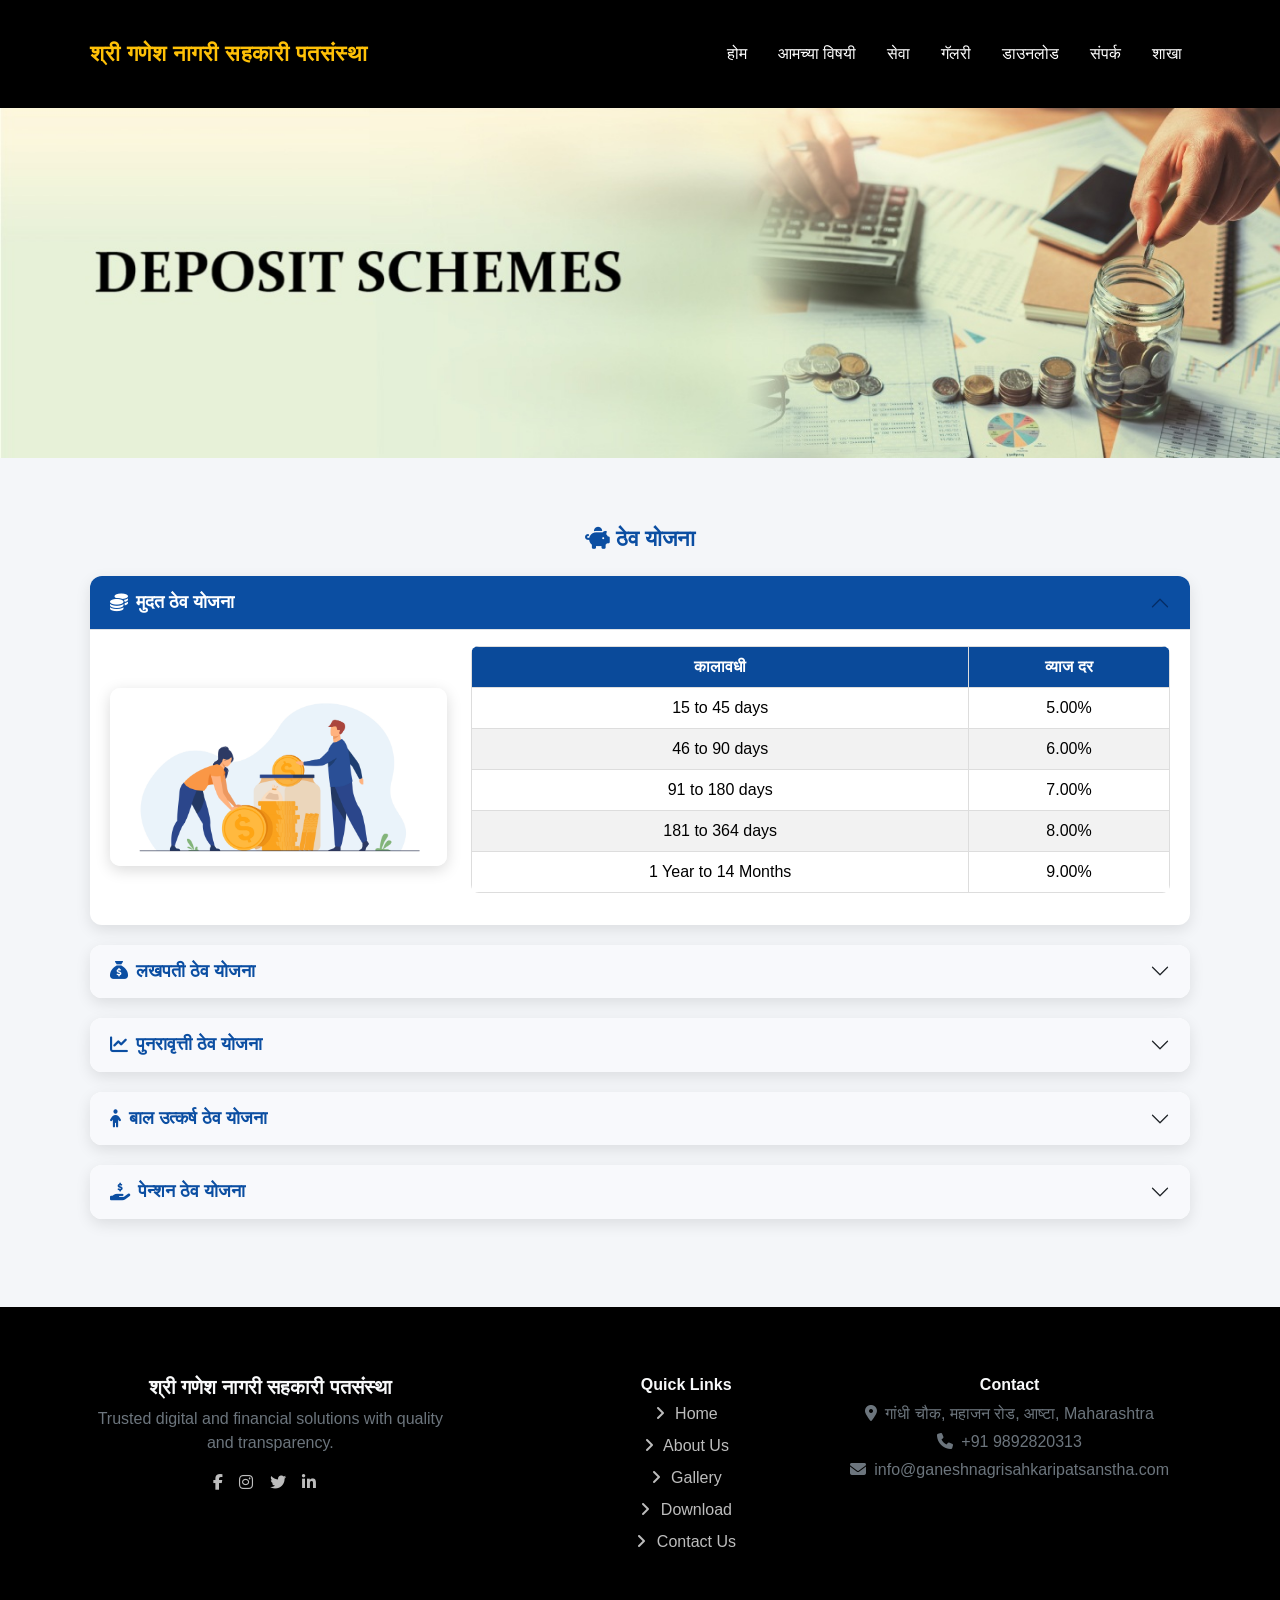
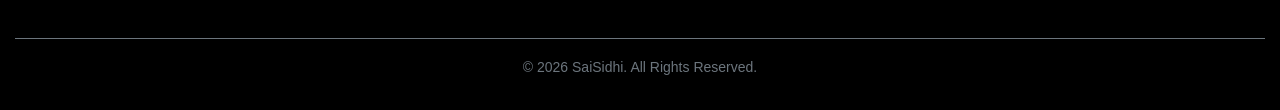
==== deposit.html @ a9bc4e72 "Add files via upload" ====
<!DOCTYPE html>
<html lang="en">
<head>
<meta charset="UTF-8">
    <meta name="viewport" content="width=device-width, initial-scale=1.0">
    <title>श्री गणेश नागरी सहकारी पतसंस्था</title>
    <link href="https://cdn.jsdelivr.net/npm/bootstrap@5.3.3/dist/css/bootstrap.min.css" rel="stylesheet">
    <link href="style.css" rel="stylesheet">
    <link rel="stylesheet" href="https://cdnjs.cloudflare.com/ajax/libs/font-awesome/6.5.1/css/all.min.css">
    <link rel="stylesheet" href="https://unpkg.com/aos@2.3.4/dist/aos.css"/>
<script src="https://unpkg.com/aos@2.3.4/dist/aos.js"></script>
<script src="https://cdn.jsdelivr.net/npm/bootstrap@5.3.3/dist/js/bootstrap.bundle.min.js"></script>


<style>
body{
    font-family: Arial, sans-serif;
    margin:0;
    background:#f4f6f9;
}



.container{
    width:90%;
    margin:auto;
    padding:20px;
}

.scheme{
    background:white;
    margin-bottom:30px;
    padding:20px;
    border-radius:8px;
    box-shadow:0 0 10px rgba(0,0,0,0.1);
}

.scheme h2{
    color:#0b4ea2;
    margin-bottom:15px;
}

.scheme img{
    width:100%;
    max-height:200px;
    object-fit:cover;
    margin-bottom:15px;
    border-radius:5px;
}

table{
    width:100%;
    border-collapse:collapse;
}

table th, table td{
    border:1px solid #ddd;
    padding:10px;
    text-align:center;
}

table th{
    background:#0b4ea2;
    color:white;
}

footer{
    background:#222;
    color:white;
    text-align:center;
    padding:15px;
    margin-top:20px;
}
.accordion-button{
font-weight:600;
font-size:20px;
color:#0b4ea2;
}

.accordion-item{
border-radius:10px;
margin-bottom:15px;
box-shadow:0 3px 8px rgba(0,0,0,0.1);
}

.accordion-button:not(.collapsed){
background:#eaf2ff;
color:#0b4ea2;
}
</style>

</head>

<body>

<header><!-- Dark Black Navbar -->
<nav class="navbar navbar-expand-lg navbar-dark custom-navbar">
  <div class="container">

    <!-- Brand -->
    <a class="navbar-brand fw-bold" href="#" data-aos="fade-right">
      श्री गणेश नागरी सहकारी पतसंस्था
    </a>

    <!-- Toggle Button -->
    <button class="navbar-toggler" type="button" data-bs-toggle="collapse" data-bs-target="#navbarBlack">
      <span class="navbar-toggler-icon"></span>
    </button>

    <!-- Menu -->
    <div class="collapse navbar-collapse" id="navbarBlack">
      <ul class="navbar-nav ms-auto" data-aos="fade-left">

        <li class="nav-item">
          <a class="nav-link" href="index.html">होम</a>
        </li>

        <li class="nav-item">
          <a class="nav-link" href="AboutUs.html">आमच्या विषयी</a>
        </li>

       <li class="nav-item dropdown">

  <a class="nav-link dropdown-toggle" href="#" id="servicesDropdown"
     role="button" data-bs-toggle="dropdown" aria-expanded="false">
     सेवा
  </a>

  <ul class="dropdown-menu">

    <li>
      <a class="dropdown-item" href="deposit.html">
        <i class="fa-solid fa-piggy-bank me-2"></i> ठेव योजना
      </a>
    </li>

    <li>
      <a class="dropdown-item" href="loan.html">
        <i class="fa-solid fa-hand-holding-dollar me-2"></i> कर्ज योजना
      </a>
    </li>

    

    <li>
      <a class="dropdown-item" href="sms.html">
        <i class="fa-solid fa-message me-2"></i> एसएमएस बँकिंग
      </a>
    </li>

  </ul>

</li>

        <li class="nav-item">
          <a class="nav-link" href="Gallery.html">गॅलरी</a>
        </li>

        <li class="nav-item">
          <a class="nav-link" href="Download.html">डाउनलोड</a>
        </li>

        <li class="nav-item">
          <a class="nav-link" href="Contact.html">संपर्क</a>
        </li>
        <li class="nav-item">
          <a class="nav-link" href="branch.html">शाखा</a>
        </li>

      </ul>
    </div>
  </div>
</nav>
</header>
<section class="deposit-banner">
    
</section>
<div class="container my-5">
<!-- Deposit Banner -->

<h2 class="text-center fw-bold mb-4 section-title">
<i class="fa-solid fa-piggy-bank"></i> ठेव योजना
</h2>

<div class="accordion custom-accordion" id="depositAccordion">

<!-- Term Deposit -->
<div class="accordion-item" data-aos="fade-up">

<h2 class="accordion-header">

<button class="accordion-button" type="button"
data-bs-toggle="collapse"
data-bs-target="#term">

<i class="fa-solid fa-coins me-2"></i>
मुदत ठेव योजना
</button>

</h2>

<div id="term" class="accordion-collapse collapse show"
data-bs-parent="#depositAccordion">

<div class="accordion-body row align-items-center">

<div class="col-md-4 text-center">
<img src="image/term.jpg" class="img-fluid scheme-img">
</div>

<div class="col-md-8">

<table class="table table-hover table-striped text-center">

<tr>
<th>कालावधी</th>
<th>व्याज दर</th>
</tr>

<tr>
<td>15 to 45 days</td>
<td>5.00%</td>
</tr>

<tr>
<td>46 to 90 days</td>
<td>6.00%</td>
</tr>

<tr>
<td>91 to 180 days</td>
<td>7.00%</td>
</tr>

<tr>
<td>181 to 364 days</td>
<td>8.00%</td>
</tr>

<tr>
<td>1 Year to 14 Months</td>
<td>9.00%</td>
</tr>

</table>

</div>
</div>
</div>
</div>
<!-- Lakhpati Deposit Scheme -->
<div class="accordion-item" data-aos="fade-up">

<h2 class="accordion-header">

<button class="accordion-button collapsed"
type="button"
data-bs-toggle="collapse"
data-bs-target="#lakhpati">

<i class="fa-solid fa-sack-dollar me-2"></i>
लखपती ठेव योजना

</button>

</h2>

<div id="lakhpati" class="accordion-collapse collapse"
data-bs-parent="#depositAccordion">

<div class="accordion-body row align-items-center">

<div class="col-md-4 text-center">
<img src="image/lakhpati.jpg" class="img-fluid scheme-img">
</div>

<div class="col-md-8">

<table class="table table-striped text-center">

<tr>
<th>मासिक ठेव</th>
<th>परिपक्व रक्कम</th>
<th>कालावधी</th>
</tr>

<tr><td>₹500</td><td>₹25,543</td><td>43 months</td></tr>
<tr><td>₹1,000</td><td>₹51,087</td><td>43 months</td></tr>
<tr><td>₹1,500</td><td>₹76,631</td><td>43 months</td></tr>
<tr><td>₹2,000</td><td>₹1,02,175</td><td>43 months</td></tr>
<tr><td>₹2,500</td><td>₹1,27,718</td><td>43 months</td></tr>
<tr><td>₹5,000</td><td>₹2,55,436</td><td>43 months</td></tr>
<tr><td>₹10,000</td><td>₹5,10,873</td><td>43 months</td></tr>
<tr><td>₹15,000</td><td>₹7,66,309</td><td>43 months</td></tr>

</table>

</div>
</div>
</div>
</div>

<!-- Recurring Deposit -->
<div class="accordion-item" data-aos="fade-up">

<h2 class="accordion-header">

<button class="accordion-button collapsed"
type="button"
data-bs-toggle="collapse"
data-bs-target="#rd">

<i class="fa-solid fa-chart-line me-2"></i>
पुनरावृत्ती ठेव योजना

</button>

</h2>

<div id="rd" class="accordion-collapse collapse"
data-bs-parent="#depositAccordion">

<div class="accordion-body row align-items-center">

<div class="col-md-4 text-center">
<img src="image/recurring.jpg" class="img-fluid scheme-img">
</div>

<div class="col-md-8">

<table class="table table-hover table-striped text-center">

<tr>
<th>ठेव रक्कम</th>
<th>1 Year</th>
<th>2 Year</th>
<th>3 Year</th>
<th>4 Year</th>
</tr>

<tr>
<td>₹500</td>
<td>6276</td>
<td>13151</td>
<td>20704</td>
<td>21064</td>
</tr>

<tr>
<td>₹1000</td>
<td>12552</td>
<td>26303</td>
<td>41408</td>
<td>58128</td>
</tr>

<tr>
<td>₹2000</td>
<td>25105</td>
<td>52605</td>
<td>82816</td>
<td>116257</td>
</tr>

</table>

</div>
</div>
</div>
</div>

<!-- Bal Utkarsh Scheme -->
<div class="accordion-item" data-aos="fade-up">

<h2 class="accordion-header">

<button class="accordion-button collapsed"
type="button"
data-bs-toggle="collapse"
data-bs-target="#bal">

<i class="fa-solid fa-child me-2"></i>
बाल उत्कर्ष ठेव योजना

</button>

</h2>

<div id="bal" class="accordion-collapse collapse"
data-bs-parent="#depositAccordion">

<div class="accordion-body row align-items-center">

<div class="col-md-4 text-center">
<img src="image/Balutkarsh.jpg" class="img-fluid scheme-img">
</div>

<div class="col-md-8">

<table class="table table-striped text-center">

<tr>
<th>ठेव रक्कम</th>
<th>10 Years</th>
<th>15 Years</th>
<th>20 Years</th>
<th>25 Years</th>
</tr>

<tr><td>₹10000</td><td>24782</td><td>39013</td><td>61416</td><td>96684</td></tr>
<tr><td>₹20000</td><td>49564</td><td>78026</td><td>122832</td><td>193368</td></tr>
<tr><td>₹30000</td><td>74346</td><td>117039</td><td>184248</td><td>290052</td></tr>
<tr><td>₹40000</td><td>99128</td><td>156052</td><td>245664</td><td>386736</td></tr>
<tr><td>₹50000</td><td>123910</td><td>195065</td><td>307080</td><td>483420</td></tr>
<tr><td>₹100000</td><td>247820</td><td>390130</td><td>614160</td><td>966840</td></tr>

</table>

</div>
</div>
</div>
</div>
<!-- Pension Deposit -->
<div class="accordion-item" data-aos="fade-up">

<h2 class="accordion-header">

<button class="accordion-button collapsed"
type="button"
data-bs-toggle="collapse"
data-bs-target="#pension">

<i class="fa-solid fa-hand-holding-dollar me-2"></i>
पेन्शन ठेव योजना

</button>

</h2>

<div id="pension" class="accordion-collapse collapse"
data-bs-parent="#depositAccordion">

<div class="accordion-body row align-items-center">

<div class="col-md-4 text-center">
<img src="image/pension.jpg" class="img-fluid scheme-img">
</div>

<div class="col-md-8">

<table class="table table-hover table-striped text-center">

<tr>
<td>₹100000</td>
<td>708</td>
<td>750</td>
<td>771</td>
<td>792</td>
</tr>

<tr>
<td>₹200000</td>
<td>1417</td>
<td>1500</td>
<td>1542</td>
<td>1583</td>
</tr>

<tr>
<td>₹300000</td>
<td>2125</td>
<td>2250</td>
<td>2313</td>
<td>2375</td>
</tr>

<tr>
<td>₹400000</td>
<td>2833</td>
<td>3000</td>
<td>3083</td>
<td>3167</td>
</tr>

<tr>
<td>₹500000</td>
<td>3542</td>
<td>3750</td>
<td>3854</td>
<td>3958</td>
</tr>

</table>

</div>
</div>
</div>
</div>

</div>
</div>
  <footer class="footer bg-black text-light pt-5">
  <div class="container">
    <div class="row">

      <!-- Brand -->
      <div class="col-md-4 mb-4">
        <h5 class="fw-bold">श्री गणेश नागरी सहकारी पतसंस्था</h5>
        <p class="text-secondary">
          Trusted digital and financial solutions with quality and transparency.
        </p>

        <!-- Social Icons -->
        <div class="social-icons">
          <a href="#"><i class="fab fa-facebook-f"></i></a>
          <a href="#"><i class="fab fa-instagram"></i></a>
          <a href="#"><i class="fab fa-twitter"></i></a>
          <a href="#"><i class="fab fa-linkedin-in"></i></a>
        </div>
      </div>
<div class="col-md-1 mb-4">
        
      </div>
      <!-- Quick Links -->
      <div class="col-md-3 mb-4">
        <h6 class="fw-semibold">Quick Links</h6>
        <ul class="list-unstyled">
          <li><a href="Index.html" class="footer-link"><i class="fas fa-angle-right"></i> Home</a></li>
          <li><a href="AboutUs.html" class="footer-link"><i class="fas fa-angle-right"></i> About Us</a></li>
          <li><a href="Gallery.html" class="footer-link"><i class="fas fa-angle-right"></i> Gallery</a></li>
          <li><a href="Download.html" class="footer-link"><i class="fas fa-angle-right"></i> Download</a></li>
           <li><a href="Contact.html" class="footer-link"><i class="fas fa-angle-right"></i> Contact Us</a></li>
        </ul>
      </div>

      <!-- Services -->
     

      <!-- Contact -->
      <div class="col-md-4 mb-4">
        <h6 class="fw-semibold">Contact</h6>
        <p class="text-secondary mb-1"><i class="fas fa-map-marker-alt me-2"></i>गांधी चौक, महाजन रोड, आष्टा, Maharashtra</p>
        <p class="text-secondary mb-1"><i class="fas fa-phone me-2"></i>+91 9892820313</p>
        <p class="text-secondary"><i class="fas fa-envelope me-2"></i>info@ganeshnagrisahkaripatsanstha.com</p>
      </div>

    </div>
  </div>

  <!-- Bottom Bar -->
  <div class="text-center border-top border-secondary mt-4 py-3">
    <small class="text-secondary">
      © 2026 SaiSidhi. All Rights Reserved.
    </small>
  </div>
</footer>

</body>
<script>
AOS.init({
duration:1000,
once:true
});
</script>
</html>
---- style.css ----
* {
    margin: 0;
    padding: 0;
    box-sizing: border-box;
    font-family: "Segoe UI", sans-serif;
}

body {
    background: #f5f6fa;
  
}

 body {
  font-family: 'Noto Sans Devanagari', sans-serif;
}

/* Navbar */
.custom-navbar {
  background: #000;
  padding: 12px 0;
}

/* Brand */
.custom-navbar .navbar-brand {
  font-size: 1.4rem;
  color: #ffc107;
  letter-spacing: 0.5px;
}

/* Nav links */
.custom-navbar .nav-link {
  color: #fff;
  font-weight: 500;
  margin-left: 15px;
  position: relative;
  transition: color 0.3s ease;
}

/* Hover underline animation */
.custom-navbar .nav-link::after {
  content: '';
  position: absolute;
  width: 0%;
  height: 2px;
  left: 0;
  bottom: -4px;
  background-color: #ffc107;
  transition: width 0.3s ease;
}

.custom-navbar .nav-link:hover::after,
.custom-navbar .nav-link.active::after {
  width: 100%;
}

.custom-navbar .nav-link:hover {
  color: #ffc107;
}

/* Toggler */
.navbar-toggler {
  border-color: #ffc107;
}

.navbar-toggler-icon {
  filter: invert(1);
}

.team-card {
  border: none;
  text-align: center;
}

.img-wrapper {
  position: relative;
  width: 120px;
  height: 120px;
  margin: 20px auto 0;
  border-radius: 50%;
  overflow: hidden;
}

.img-wrapper img {
  width: 100%;
  height: 100%;
  object-fit: cover;
}

.img-overlay {
  position: absolute;
  inset: 0;
  background: rgba(0,0,0,0.6);
  display: flex;
  align-items: center;
  justify-content: center;
  opacity: 0;
  color: #fff;
  transition: 0.3s;
  font-size: 14px;
}

.img-wrapper:hover .img-overlay {
  opacity: 1;
}
.footer-link {
  color: #bdbdbd;
  text-decoration: none;
  display: block;
  margin-bottom: 8px;
}

.footer-link i {
  margin-right: 6px;
}

.footer-link:hover {
  color: #ffffff;
}

.social-icons a {
  color: #bdbdbd;
  font-size: 16px;
  margin-right: 12px;
  display: inline-block;
  transition: 0.3s;
}

.social-icons a:hover {
  color: #ffffff;
  transform: translateY(-3px);
}
.tb_text_wrap {
  text-align: justify;
  line-height: 1.8;
  font-size: 16px;
}

@media (max-width: 768px) {
  .tb_text_wrap img {
    float: none;
    display: block;
    margin: 0 auto 20px;
  }
}
.gallery-img {
  height: 200px;
  object-fit: cover;
  transition: transform 0.3s ease;
}

.gallery-img:hover {
  transform: scale(1.05);
}

.marathi-text {
  font-family: 'Mukta', sans-serif;
  font-size: 17px;
  color: #333;
  line-height: 1.8;
}

.marathi-text i {
  color: #6c757d;
  font-size: 18px;
  margin-right: 8px;
}

.section-title {
  font-family: 'Mukta', sans-serif;
  font-weight: 700;
  font-size: 22px;
}
.section-title{
color:#0b4ea2;
}

.scheme-img{
border-radius:10px;
box-shadow:0 4px 15px rgba(0,0,0,0.15);
}

.custom-accordion .accordion-item{
border-radius:12px;
overflow:hidden;
margin-bottom:20px;
box-shadow:0 5px 15px rgba(0,0,0,0.1);
border:none;
}

.custom-accordion .accordion-button{
font-size:18px;
font-weight:600;
background:#f8f9fc;
color:#0b4ea2;
}

.custom-accordion .accordion-button:not(.collapsed){
background:#0b4ea2;
color:white;
}

.custom-accordion table th{
background:#0b4ea2;
color:white;
}

.custom-accordion table{
border-radius:8px;
overflow:hidden;
}
.dropdown-menu{
border-radius:10px;
border:none;
box-shadow:0 8px 20px rgba(0,0,0,0.15);
}

.dropdown-item{
font-weight:500;
padding:10px 18px;
}

.dropdown-item:hover{
background:#0b4ea2;
color:white;
}
.lang-switch{
display:flex;
align-items:center;
}

#langToggle{
position:relative;
width:70px;
height:34px;
border:none;
border-radius:30px;
background:#0d6efd;
cursor:pointer;
color:#fff;
font-weight:600;
overflow:hidden;
transition:0.3s;
}

#langToggle:hover{
background:#084298;
}

.switch-circle{
position:absolute;
width:28px;
height:28px;
background:white;
border-radius:50%;
top:3px;
left:4px;
transition:0.4s;
}

#langToggle.active .switch-circle{
left:38px;
}

#langText{
position:absolute;
width:100%;
text-align:center;
font-size:13px;
top:7px;
}
/* Deposit Banner */

.deposit-banner{
    width:100%;
    height:350px;
    background-image:url("image/services cover.jpg");
    background-size:cover;
    background-position:center;
    display:flex;
    align-items:center;
    justify-content:center;
}

.deposit-banner-overlay{
    width:100%;
    height:100%;
    background:rgba(0,0,0,0.55);
    display:flex;
    flex-direction:column;
    align-items:center;
    justify-content:center;
    color:white;
    text-align:center;
}

.deposit-banner-overlay h1{
    font-size:45px;
    font-weight:bold;
    letter-spacing:1px;
}

.deposit-banner-overlay p{
    font-size:18px;
    margin-top:10px;
}
/* Navbar fix */

.custom-navbar{
    background:#000;
    position:relative;
    z-index:1000;
}

/* Dropdown above banner */

.dropdown-menu{
    z-index:2000;
}

/* Carousel below navbar */

.carousel{
    position:relative;
    z-index:1;
}
.navbar .dropdown-toggle::after{
display:none;
}
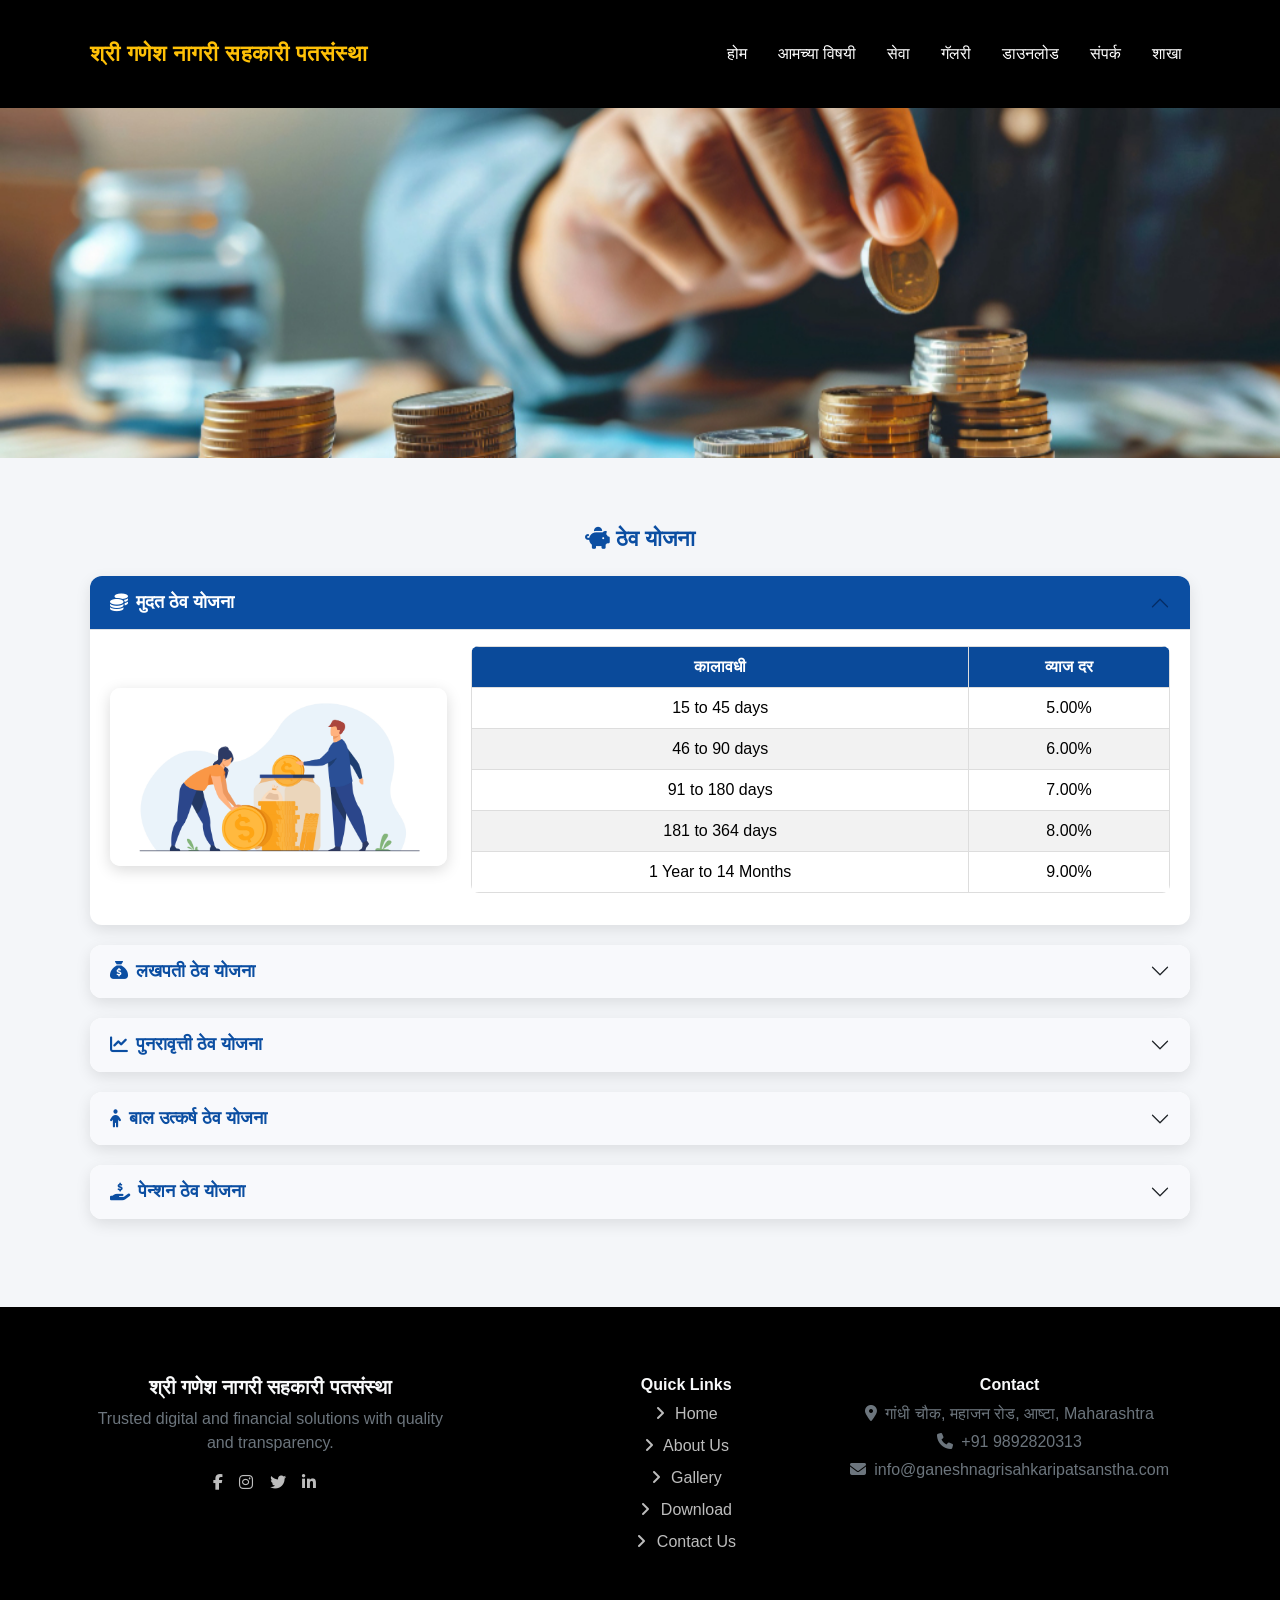
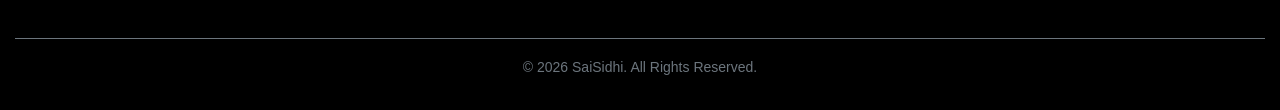
==== commit b8724d36: "Add files via upload" ====
--- a/deposit.html
+++ b/deposit.html
@@ -86,7 +86,15 @@
 .accordion-button:not(.collapsed){
 background:#eaf2ff;
 color:#0b4ea2;
-}
+
+}
+@media(max-width:900px){
+    .branch-container{
+        grid-template-columns:1fr;
+    }
+  }
+
+
 </style>
 
 </head>
